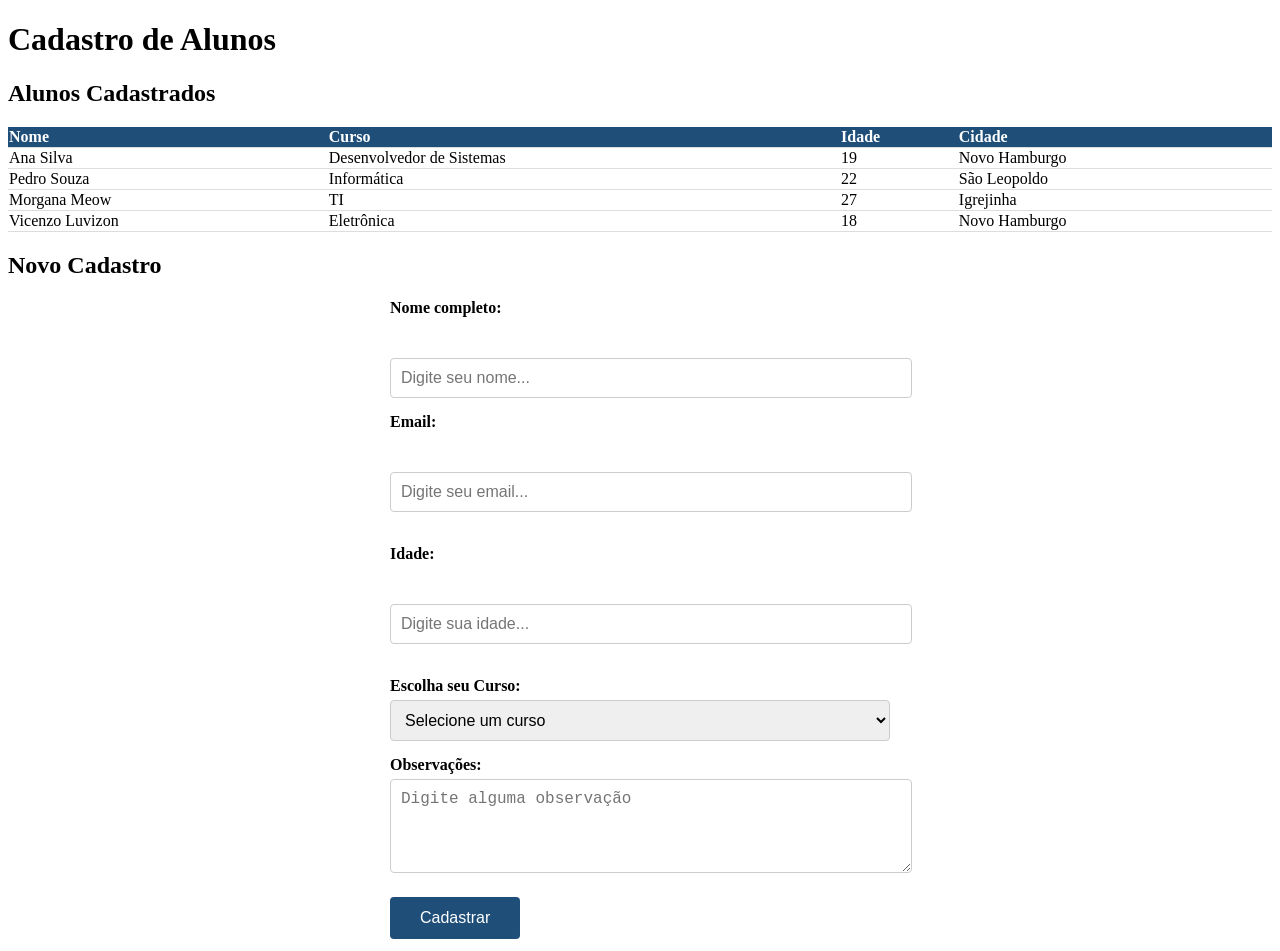
==== index.html @ 86ca457a "css" ====
<!DOCTYPE html>
<html lang="pt-BR">
<head>
    <meta charset="UTF-8">
    <meta name="viewport" content="width=device-width, initial-scale=1.0">
    <title>Aula com CSS</title>
    <link rel="stylesheet" href="/style.css">


</head>
<body>

    <h1>Cadastro de Alunos</h1>
    <h2>Alunos Cadastrados</h2>
    <table>
        <thead>
            <tr>
                <th>Nome</th>
                <th>Curso</th>
                <th>Idade</th>
                <th>Cidade</th>
            </tr>
        </thead>
        <tbody>
            <tr>
                <td>Ana Silva</td>
                <td>Desenvolvedor de Sistemas</td>
                <td>19</td>
                <td>Novo Hamburgo</td>
            </tr>
            <tr>
                <td>Pedro Souza</td>
                <td>Informática</td>
                <td>22</td>
                <td>São Leopoldo</td>
            </tr>
            <tr>
                <td>Morgana Meow</td>
                <td>TI</td>
                <td>27</td>
                <td>Igrejinha</td>
            </tr>
            <tr>
                <td>Vicenzo Luvizon</td>
                <td>Eletrônica</td>
                <td>18</td>
                <td>Novo Hamburgo</td>
            </tr>
        </tbody>
    </table>

    <h2>Novo Cadastro</h2>
    <form action="#" method="post">

        <label for="nome">Nome completo:</label>
        <br><br>
        <input type="text" id="nome" placeholder="Digite seu nome...">


        <label for="email">Email:</label>
        <br><br>
        <input type="text" id="email" placeholder="Digite seu email...">
        <br><br>
        
        <label for="idade">Idade:</label>
        <br><br>
        <input type="number" id="idade" placeholder="Digite sua idade...">
        <br><br>

        <label for="Curso">Escolha seu Curso:</label>
        <select name="curso" id="curso">
            <option value="">Selecione um curso</option>
            <option value="informatica">Informática</option>
            <option value="excel">Excel</option>
            <option value="desenvolvimento">Desenvolvimento de Sistemas</option>
        </select>
        <label for="mensagem">Observações:</label>
        <textarea id="mensagem" rows="4" 
        placeholder="Digite alguma observação"></textarea>

        <button type="submit">Cadastrar</button>

    </form>
    
</body>
</html>
---- style.css ----
@import url('https://fonts.googleapis.com/css2?family=Pirata+One&family=Roboto:ital,wght@0,100..900;1,100..900&display=swap');
@import url('https://fonts.googleapis.com/css2?family=Pirata+One&family=Redaction+50:ital,wght@0,400;0,700;1,400&family=Roboto:ital,wght@0,100..900;1,100..900&family=Tiny5+Duo:ital,wght@0,100..900;1,100..900&display=swap');

table{
    width: 100%;
    border-collapse: collapse;
}

th, td{
    padding: 12px, 15px;
    text-align: left;
    border-bottom: 1px solid #ddd;
}

th{
    background-color: #1f4e79;
    color: white;
}
tr:hover{
    background-color: #f5f5f5;
}
form{
    max-width: 500px;
    margin: 0 auto;
}
label{
    display: block;
    margin-top: 15px;
    font-weight: bold;
}
input, select, textarea{
    width: 100%;
    padding: 10px;
    margin-top: 5px;
    border: 1px solid #ccc;
    border-radius: 4px;
    font-size: 16px;
}
input:focus, textarea:focus{
    border-color: #2e75b6;
    outline: none;
    box-shadow: 0 0 3px rgba(46, 117, 182, 0.5);
}
button{
    margin-top: 20px;
    padding: 12px 30px;
    background-color: #1f4e79;
    color: white;
    border: none;
    border-radius: 4px;
    font-size: 16px;
    cursor: pointer;
    transition: 0.3s linear;
    /*comentario*/
}
button:hover{
    background-color: #2e75b6;
    transform: translateY(-5px);
}
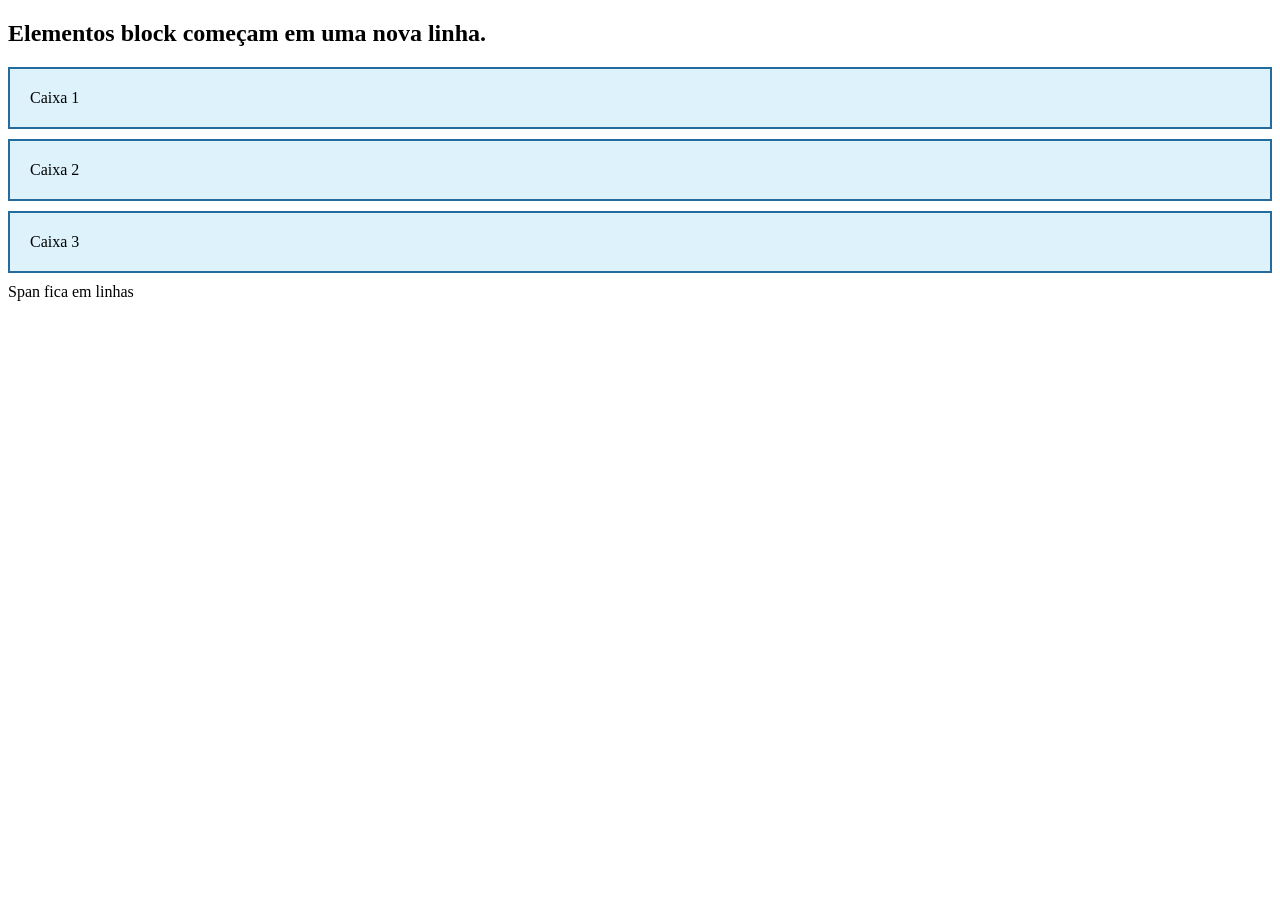
==== commit c3394fbb: "css" ====
--- a/index.html
+++ b/index.html
@@ -3,84 +3,21 @@
 <head>
     <meta charset="UTF-8">
     <meta name="viewport" content="width=device-width, initial-scale=1.0">
-    <title>Aula com CSS</title>
+    <title>Aula com CSS 2</title>
     <link rel="stylesheet" href="/style.css">
 
 
 </head>
 <body>
 
-    <h1>Cadastro de Alunos</h1>
-    <h2>Alunos Cadastrados</h2>
-    <table>
-        <thead>
-            <tr>
-                <th>Nome</th>
-                <th>Curso</th>
-                <th>Idade</th>
-                <th>Cidade</th>
-            </tr>
-        </thead>
-        <tbody>
-            <tr>
-                <td>Ana Silva</td>
-                <td>Desenvolvedor de Sistemas</td>
-                <td>19</td>
-                <td>Novo Hamburgo</td>
-            </tr>
-            <tr>
-                <td>Pedro Souza</td>
-                <td>Informática</td>
-                <td>22</td>
-                <td>São Leopoldo</td>
-            </tr>
-            <tr>
-                <td>Morgana Meow</td>
-                <td>TI</td>
-                <td>27</td>
-                <td>Igrejinha</td>
-            </tr>
-            <tr>
-                <td>Vicenzo Luvizon</td>
-                <td>Eletrônica</td>
-                <td>18</td>
-                <td>Novo Hamburgo</td>
-            </tr>
-        </tbody>
-    </table>
+    <h2>Elementos block começam em uma nova linha.</h2>
+    
+    <div class="caixa">Caixa 1</div>
+    <div class="caixa">Caixa 2</div>
+    <div class="caixa">Caixa 3</div>
 
-    <h2>Novo Cadastro</h2>
-    <form action="#" method="post">
+    <span>Span fica</span>
+    <span>em linhas</span>
 
-        <label for="nome">Nome completo:</label>
-        <br><br>
-        <input type="text" id="nome" placeholder="Digite seu nome...">
-
-
-        <label for="email">Email:</label>
-        <br><br>
-        <input type="text" id="email" placeholder="Digite seu email...">
-        <br><br>
-        
-        <label for="idade">Idade:</label>
-        <br><br>
-        <input type="number" id="idade" placeholder="Digite sua idade...">
-        <br><br>
-
-        <label for="Curso">Escolha seu Curso:</label>
-        <select name="curso" id="curso">
-            <option value="">Selecione um curso</option>
-            <option value="informatica">Informática</option>
-            <option value="excel">Excel</option>
-            <option value="desenvolvimento">Desenvolvimento de Sistemas</option>
-        </select>
-        <label for="mensagem">Observações:</label>
-        <textarea id="mensagem" rows="4" 
-        placeholder="Digite alguma observação"></textarea>
-
-        <button type="submit">Cadastrar</button>
-
-    </form>
-    
 </body>
 </html>
--- a/style.css
+++ b/style.css
@@ -1,59 +1,8 @@
-@import url('https://fonts.googleapis.com/css2?family=Pirata+One&family=Roboto:ital,wght@0,100..900;1,100..900&display=swap');
-@import url('https://fonts.googleapis.com/css2?family=Pirata+One&family=Redaction+50:ital,wght@0,400;0,700;1,400&family=Roboto:ital,wght@0,100..900;1,100..900&family=Tiny5+Duo:ital,wght@0,100..900;1,100..900&display=swap');
-
-table{
-    width: 100%;
-    border-collapse: collapse;
-}
-
-th, td{
-    padding: 12px, 15px;
-    text-align: left;
-    border-bottom: 1px solid #ddd;
-}
-
-th{
-    background-color: #1f4e79;
-    color: white;
-}
-tr:hover{
-    background-color: #f5f5f5;
-}
-form{
-    max-width: 500px;
-    margin: 0 auto;
-}
-label{
+.caixa{
     display: block;
-    margin-top: 15px;
-    font-weight: bold;
-}
-input, select, textarea{
-    width: 100%;
-    padding: 10px;
-    margin-top: 5px;
-    border: 1px solid #ccc;
-    border-radius: 4px;
-    font-size: 16px;
-}
-input:focus, textarea:focus{
-    border-color: #2e75b6;
-    outline: none;
-    box-shadow: 0 0 3px rgba(46, 117, 182, 0.5);
-}
-button{
-    margin-top: 20px;
-    padding: 12px 30px;
-    background-color: #1f4e79;
-    color: white;
-    border: none;
-    border-radius: 4px;
-    font-size: 16px;
-    cursor: pointer;
-    transition: 0.3s linear;
-    /*comentario*/
-}
-button:hover{
-    background-color: #2e75b6;
-    transform: translateY(-5px);
+    /*in-line fica em linha*/
+    background-color: #ddf2fa;
+    border: 2px solid #246b9e;
+    padding: 20px;
+    margin-bottom: 10px;
 }
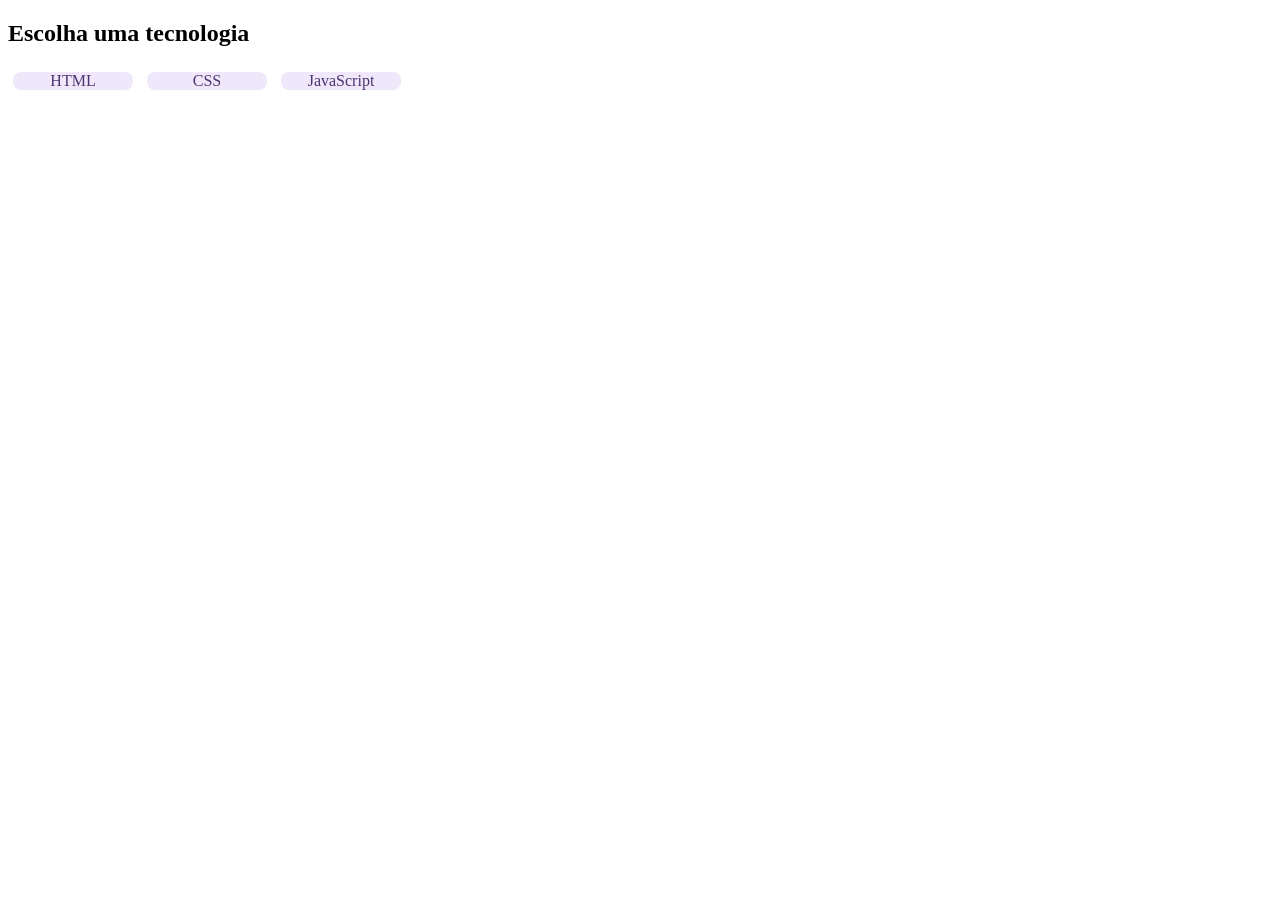
==== commit 380b70bb: "css" ====
--- a/index.html
+++ b/index.html
@@ -10,14 +10,11 @@
 </head>
 <body>
 
-    <h2>Elementos block começam em uma nova linha.</h2>
-    
-    <div class="caixa">Caixa 1</div>
-    <div class="caixa">Caixa 2</div>
-    <div class="caixa">Caixa 3</div>
+    <h2>Escolha uma tecnologia</h2>
 
-    <span>Span fica</span>
-    <span>em linhas</span>
+    <span class="tag">HTML</span>
+    <span class="tag">CSS</span>
+    <span class="tag">JavaScript</span>
 
 </body>
 </html>
--- a/style.css
+++ b/style.css
@@ -1,8 +1,10 @@
-.caixa{
-    display: block;
-    /*in-line fica em linha*/
-    background-color: #ddf2fa;
-    border: 2px solid #246b9e;
-    padding: 20px;
-    margin-bottom: 10px;
+.tag{
+    display: inline-block;
+    width: 120px;
+    padding-right: 15px 10px;
+    margin: 5px;
+    background-color: #eee8fa;
+    color: #4d3471;
+    text-align: center;
+    border-radius: 8px;
 }
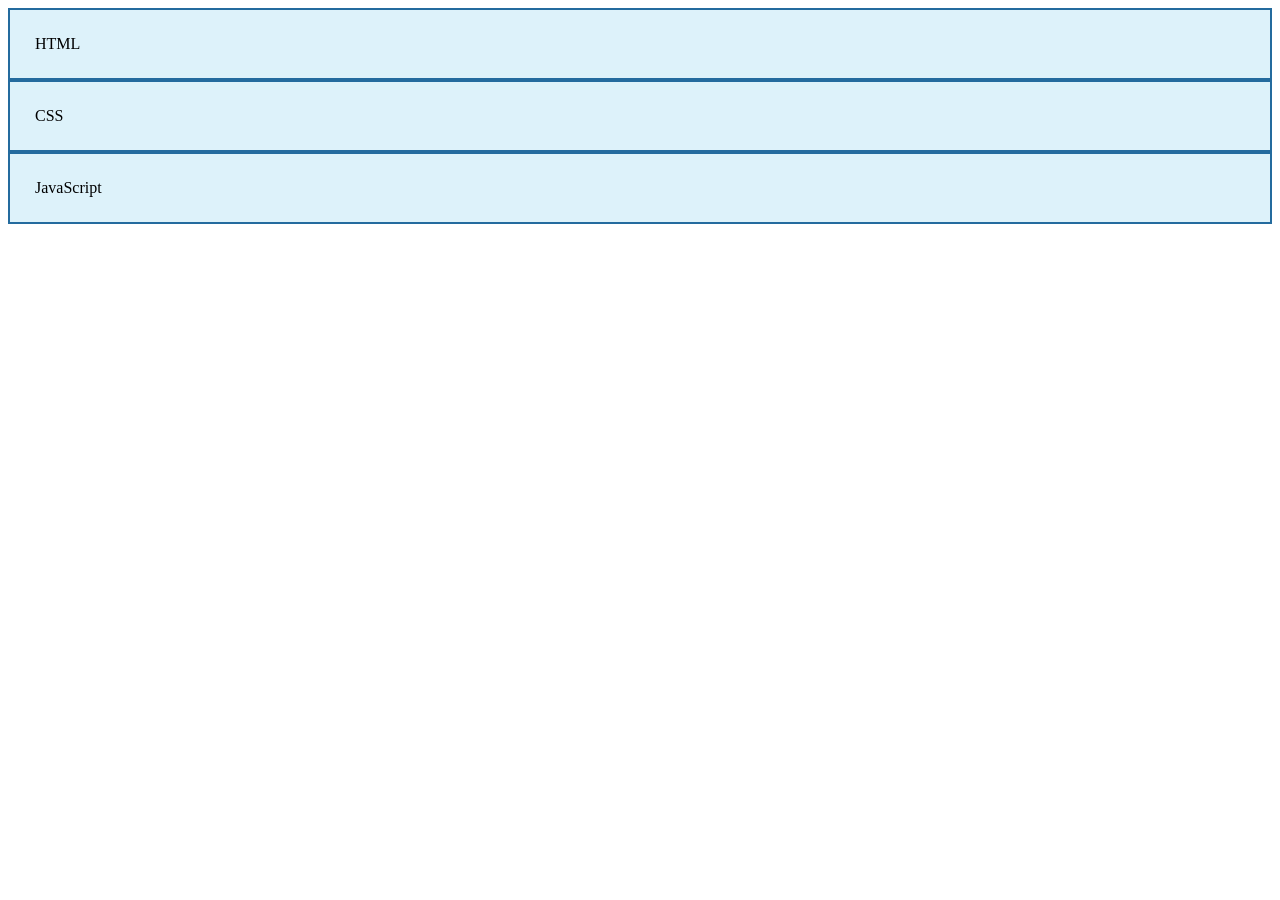
==== commit 27638801: "css" ====
--- a/index.html
+++ b/index.html
@@ -10,11 +10,9 @@
 </head>
 <body>
 
-    <h2>Escolha uma tecnologia</h2>
-
-    <span class="tag">HTML</span>
-    <span class="tag">CSS</span>
-    <span class="tag">JavaScript</span>
+    <div class="item">HTML</div>
+    <div class="item">CSS</div>
+    <div class="item">JavaScript</div>
 
 </body>
 </html>
--- a/style.css
+++ b/style.css
@@ -1,10 +1,11 @@
-.tag{
-    display: inline-block;
-    width: 120px;
-    padding-right: 15px 10px;
-    margin: 5px;
-    background-color: #eee8fa;
-    color: #4d3471;
-    text-align: center;
-    border-radius: 8px;
-}+.container{
+    display: flex;
+    gap: 10px;
+    flex-direction: row-reverse;
+}
+
+.item{
+    background-color: #ddf2fa;
+    border: 2px solid #246b9e;
+    padding: 25px;
+}
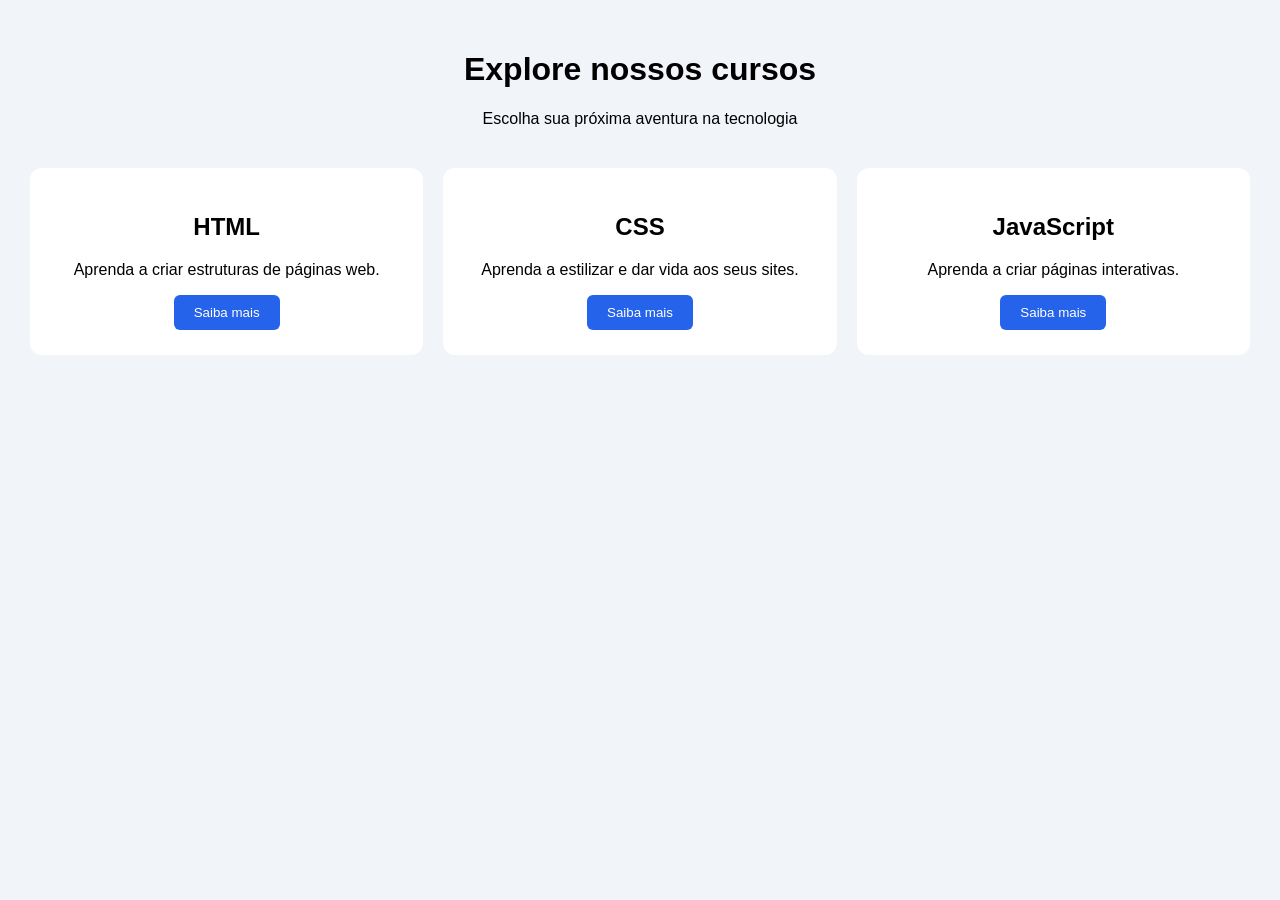
==== commit fcd81edb: "css" ====
--- a/index.html
+++ b/index.html
@@ -10,9 +10,28 @@
 </head>
 <body>
 
-    <div class="item">HTML</div>
-    <div class="item">CSS</div>
-    <div class="item">JavaScript</div>
+   <header>
+    <h1>Explore nossos cursos</h1>
+    <p>Escolha sua próxima aventura na tecnologia</p>
+   </header>
+   <main class="container">
+    <div class="card">
+        <h2>HTML</h2>
+        <p>Aprenda a criar estruturas de páginas web.</p>
+        <button>Saiba mais</button>
+    </div>
+    <div class="card">
+        <h2>CSS</h2>
+        <p>Aprenda a estilizar e dar vida aos seus sites.</p>
+        <button>Saiba mais</button>
+    </div>
+    <div class="card">
+        <h2>JavaScript</h2>
+        <p>Aprenda a criar páginas interativas.</p>
+        <button>Saiba mais</button>
+    </div>
+
+   </main>
 
 </body>
 </html>
--- a/style.css
+++ b/style.css
@@ -1,11 +1,38 @@
+
+
+body{
+    font-family: Arial, Helvetica, sans-serif;
+    background-color: #f1f5f9;
+    margin: 0;
+    padding: 30px;
+}
+
+header{
+    text-align: center;
+    margin-bottom: 40px;
+}
+
 .container{
     display: flex;
-    gap: 10px;
-    flex-direction: row-reverse;
+    gap: 20px;
 }
-
-.item{
-    background-color: #ddf2fa;
-    border: 2px solid #246b9e;
+.card{
+    background-color: white;
     padding: 25px;
+    border-radius: 12px;
+    flex: 1;
+    text-align: center;
 }
+button{
+    background-color: #2563eb;
+    color: white;
+    border: none;
+    padding: 10px 20px;
+    border-radius: 6px;
+    cursor: pointer;
+    transition: 0.3s;
+}
+button:hover{
+    background-color: #2530eb;
+    transform: translateX(5px);
+}
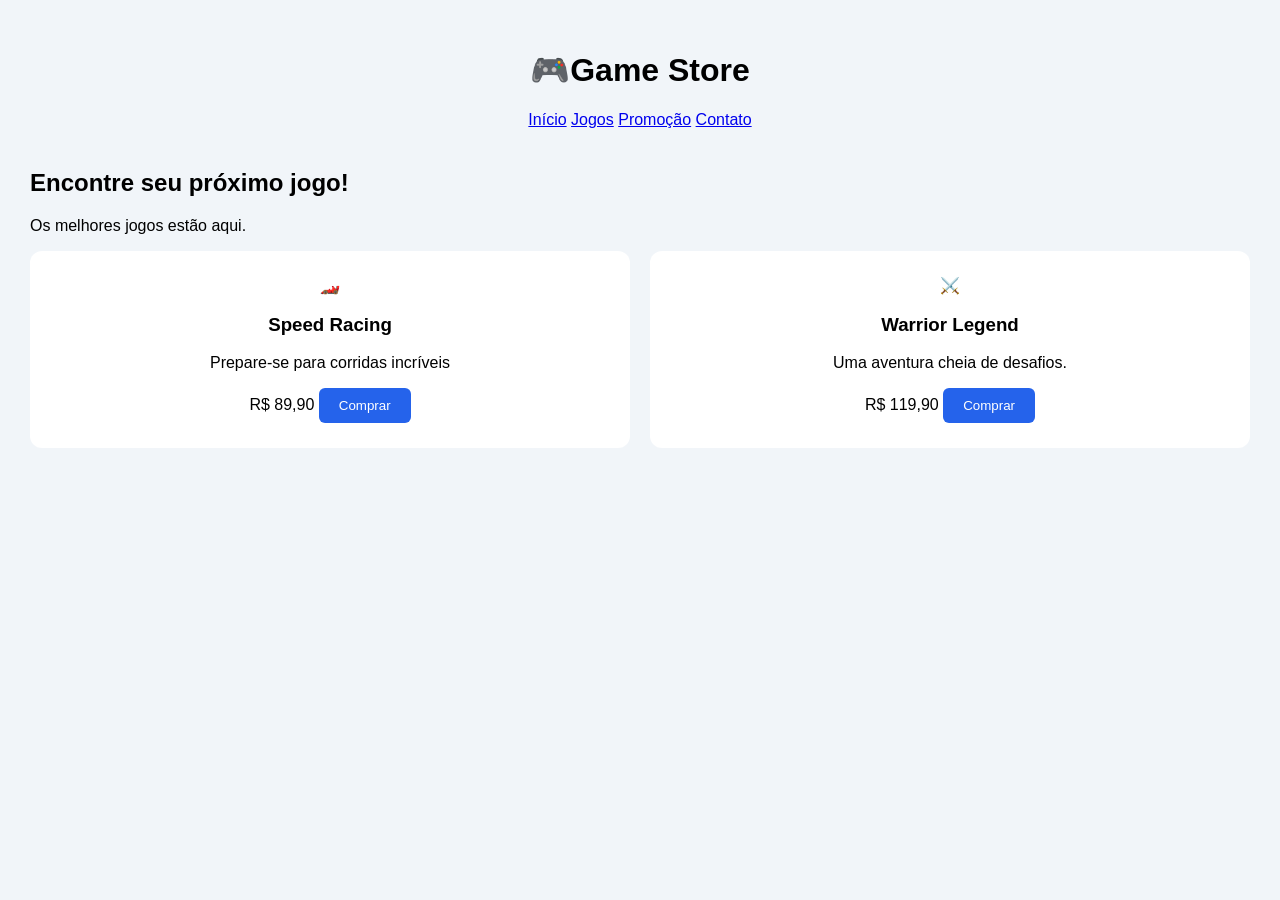
==== commit e78b4cd1: "css" ====
--- a/index.html
+++ b/index.html
@@ -10,28 +10,35 @@
 </head>
 <body>
 
-   <header>
-    <h1>Explore nossos cursos</h1>
-    <p>Escolha sua próxima aventura na tecnologia</p>
-   </header>
-   <main class="container">
+<header class="topo">
+    <h1>🎮Game Store</h1>
+    <nav>
+        <a href="#">Início</a>
+        <a href="#">Jogos</a>
+        <a href="#">Promoção</a>
+        <a href="#">Contato</a>
+    </nav>
+</header>
+<section class="destaque">
+    <h2>Encontre seu próximo jogo!</h2>
+    <p>Os melhores jogos estão aqui.</p>
+</section>
+<main class="container">
     <div class="card">
-        <h2>HTML</h2>
-        <p>Aprenda a criar estruturas de páginas web.</p>
-        <button>Saiba mais</button>
+        <div class="imagem">🏎️</div>
+        <h3>Speed Racing</h3>
+        <p>Prepare-se para corridas incríveis</p>
+        <span>R$ 89,90</span>
+        <button>Comprar</button>
     </div>
     <div class="card">
-        <h2>CSS</h2>
-        <p>Aprenda a estilizar e dar vida aos seus sites.</p>
-        <button>Saiba mais</button>
+        <div class="imagem 2">⚔️</div>
+        <h3>Warrior Legend</h3>
+        <p>Uma aventura cheia de desafios.</p>
+        <span>R$ 119,90</span>
+        <button>Comprar</button>
     </div>
-    <div class="card">
-        <h2>JavaScript</h2>
-        <p>Aprenda a criar páginas interativas.</p>
-        <button>Saiba mais</button>
-    </div>
-
-   </main>
+</main>
 
 </body>
 </html>
--- a/style.css
+++ b/style.css
@@ -1,4 +1,6 @@
-
+*{
+    box-sizing: border-box;
+}
 
 body{
     font-family: Arial, Helvetica, sans-serif;
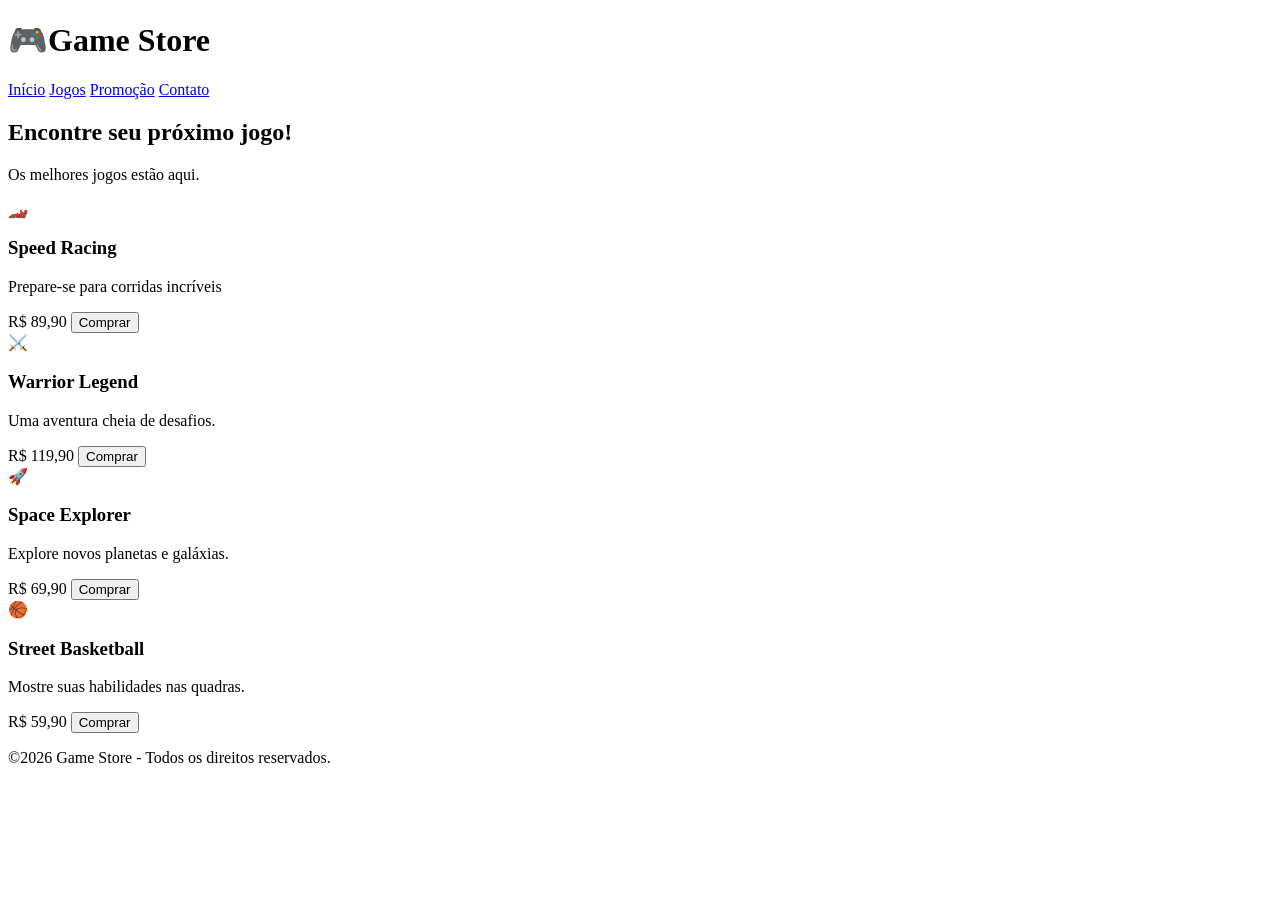
==== commit c31d16dc: "css" ====
--- a/index.html
+++ b/index.html
@@ -38,7 +38,29 @@
         <span>R$ 119,90</span>
         <button>Comprar</button>
     </div>
+    <div class="card">
+        <div class="imagem 3">🚀</div>
+        <h3>Space Explorer</h3>
+        <p>Explore novos planetas e galáxias.</p>
+        <span>R$ 69,90</span>
+        <button>Comprar</button>
+    </div>
+    <div class="card">
+        <div class="imagem 4">🏀</div>
+        <h3>Street Basketball</h3>
+        <p>Mostre suas habilidades nas quadras.</p>
+        <span>R$ 59,90</span>
+        <button>Comprar</button>
+    </div>
+
 </main>
+
+<footer>
+    <p>
+        &copy;<time datetime="2026">2026</time>
+        Game Store - Todos os direitos reservados.
+    </p>
+</footer>
 
 </body>
 </html>
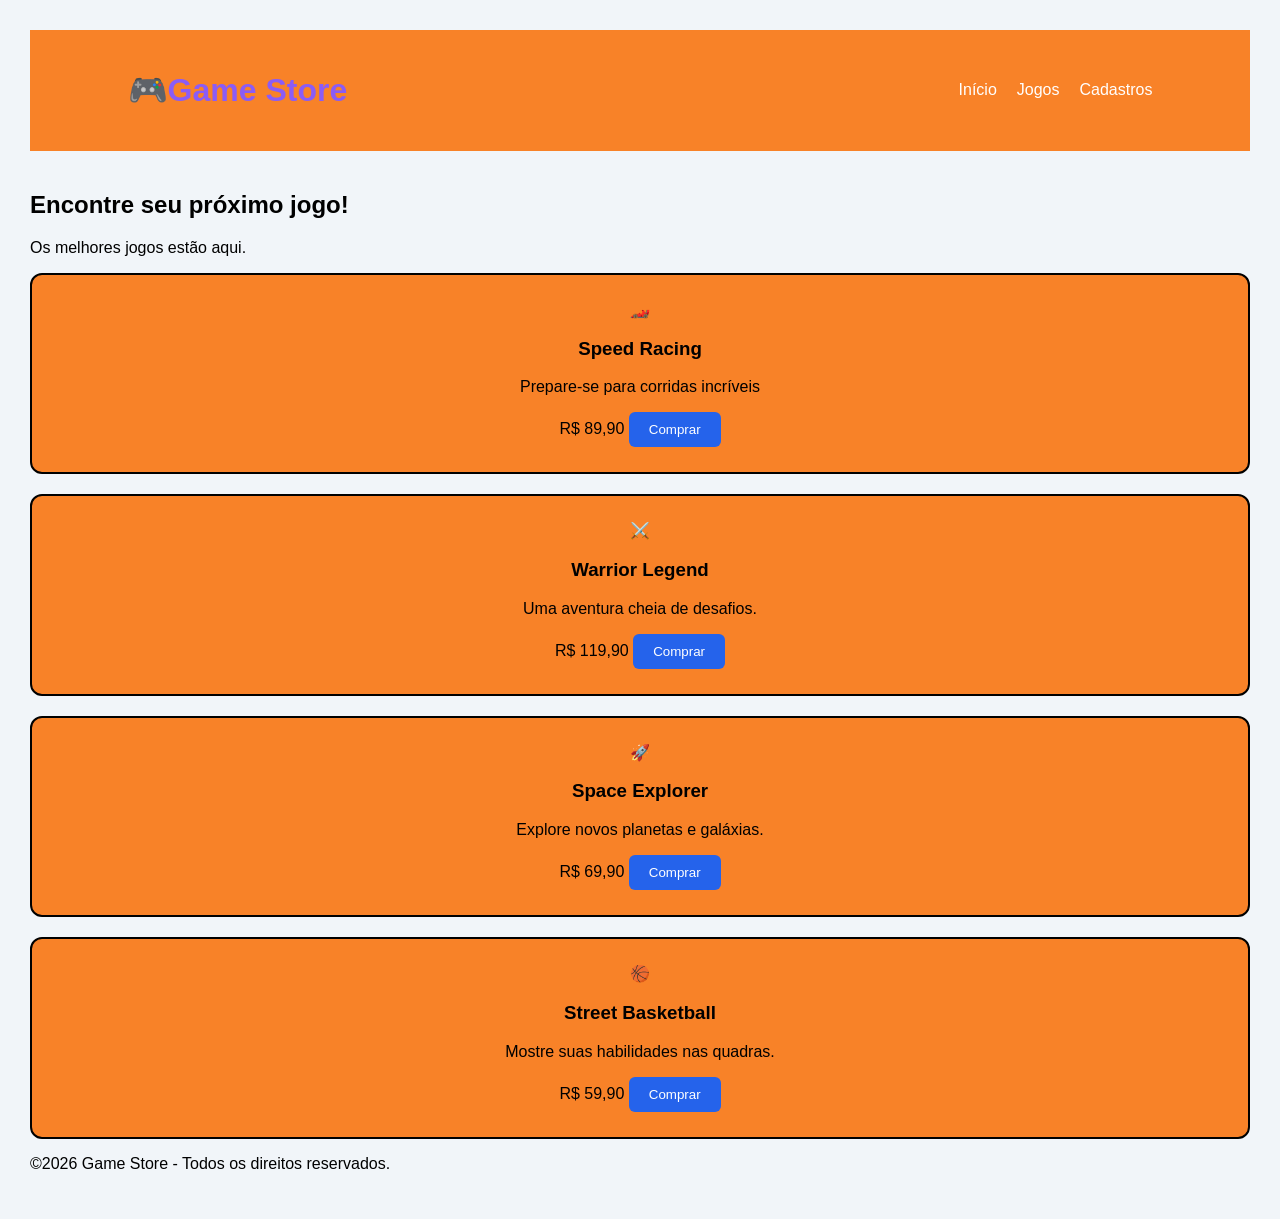
==== commit 57020a74: "css" ====
--- a/index.html
+++ b/index.html
@@ -13,10 +13,9 @@
 <header class="topo">
     <h1>🎮Game Store</h1>
     <nav>
-        <a href="#">Início</a>
-        <a href="#">Jogos</a>
-        <a href="#">Promoção</a>
-        <a href="#">Contato</a>
+        <a href="/index.html">Início</a>
+        <a href="#jogos">Jogos</a>
+        <a href="/cadastro.html">Cadastros</a>
     </nav>
 </header>
 <section class="destaque">
@@ -25,28 +24,28 @@
 </section>
 <main class="container">
     <div class="card">
-        <div class="imagem">🏎️</div>
+        <div class="imagem imagem">🏎️</div>
         <h3>Speed Racing</h3>
         <p>Prepare-se para corridas incríveis</p>
         <span>R$ 89,90</span>
         <button>Comprar</button>
     </div>
     <div class="card">
-        <div class="imagem 2">⚔️</div>
+        <div class="imagem imagem 2">⚔️</div>
         <h3>Warrior Legend</h3>
         <p>Uma aventura cheia de desafios.</p>
         <span>R$ 119,90</span>
         <button>Comprar</button>
     </div>
     <div class="card">
-        <div class="imagem 3">🚀</div>
+        <div class="imagem imagem 3">🚀</div>
         <h3>Space Explorer</h3>
         <p>Explore novos planetas e galáxias.</p>
         <span>R$ 69,90</span>
         <button>Comprar</button>
     </div>
     <div class="card">
-        <div class="imagem 4">🏀</div>
+        <div class=" imagem imagem 4">🏀</div>
         <h3>Street Basketball</h3>
         <p>Mostre suas habilidades nas quadras.</p>
         <span>R$ 59,90</span>
--- a/style.css
+++ b/style.css
@@ -0,0 +1,70 @@
+:root{
+    --cor-fundo:#f1f5f9;
+    --cor-card: rgb(248, 130, 40);
+    --cor-borda: black;
+    --cor-botao:#2563eb;
+    --cor-hover: yellow;
+    --cor-texto: white;
+    --cor-principal: #8b5cf6;
+
+    --espacamento: 20px;
+    --arredondamento: 12px;
+    --transicao: 0.3s;
+}
+*{
+    box-sizing: border-box;
+}
+body{
+    font-family: Arial, Helvetica, sans-serif;
+    background-color: var(--cor-fundo);
+    margin: 0;
+    padding: 30px;
+}
+.topo{
+    display: flex;
+    justify-content: space-between;
+    align-items: center;
+    padding: 20px 8%;
+    background-color: var(--cor-card);
+}
+.topo h1{
+    color: var(--cor-principal);
+}
+nav{
+    display: flex;
+    gap: var(--espacamento);
+}
+nav a{
+    color: var(--cor-texto);
+    text-decoration: none;
+}
+header{
+    text-align: center;
+    margin-bottom: 40px;
+}
+.container{
+    display: flex;
+    gap: var(--espacamento);
+    flex-direction: column;
+}
+.card{
+    border: 2px solid var(--cor-borda);
+    background-color: var(--cor-card);
+    padding: 25px;
+    border-radius: var(--arredondamento);
+    flex: 1;
+    text-align: center;
+}
+button{
+    background-color: var(--cor-botao);
+    color: var(--cor-texto);
+    border: none;    
+    padding: 10px 20px;
+    border-radius: 6px;
+    cursor: pointer;
+    transition: var(--transicao);
+}
+button:hover{
+    background-color: var(--cor-hover);
+    transform: translateX(5px);
+}
